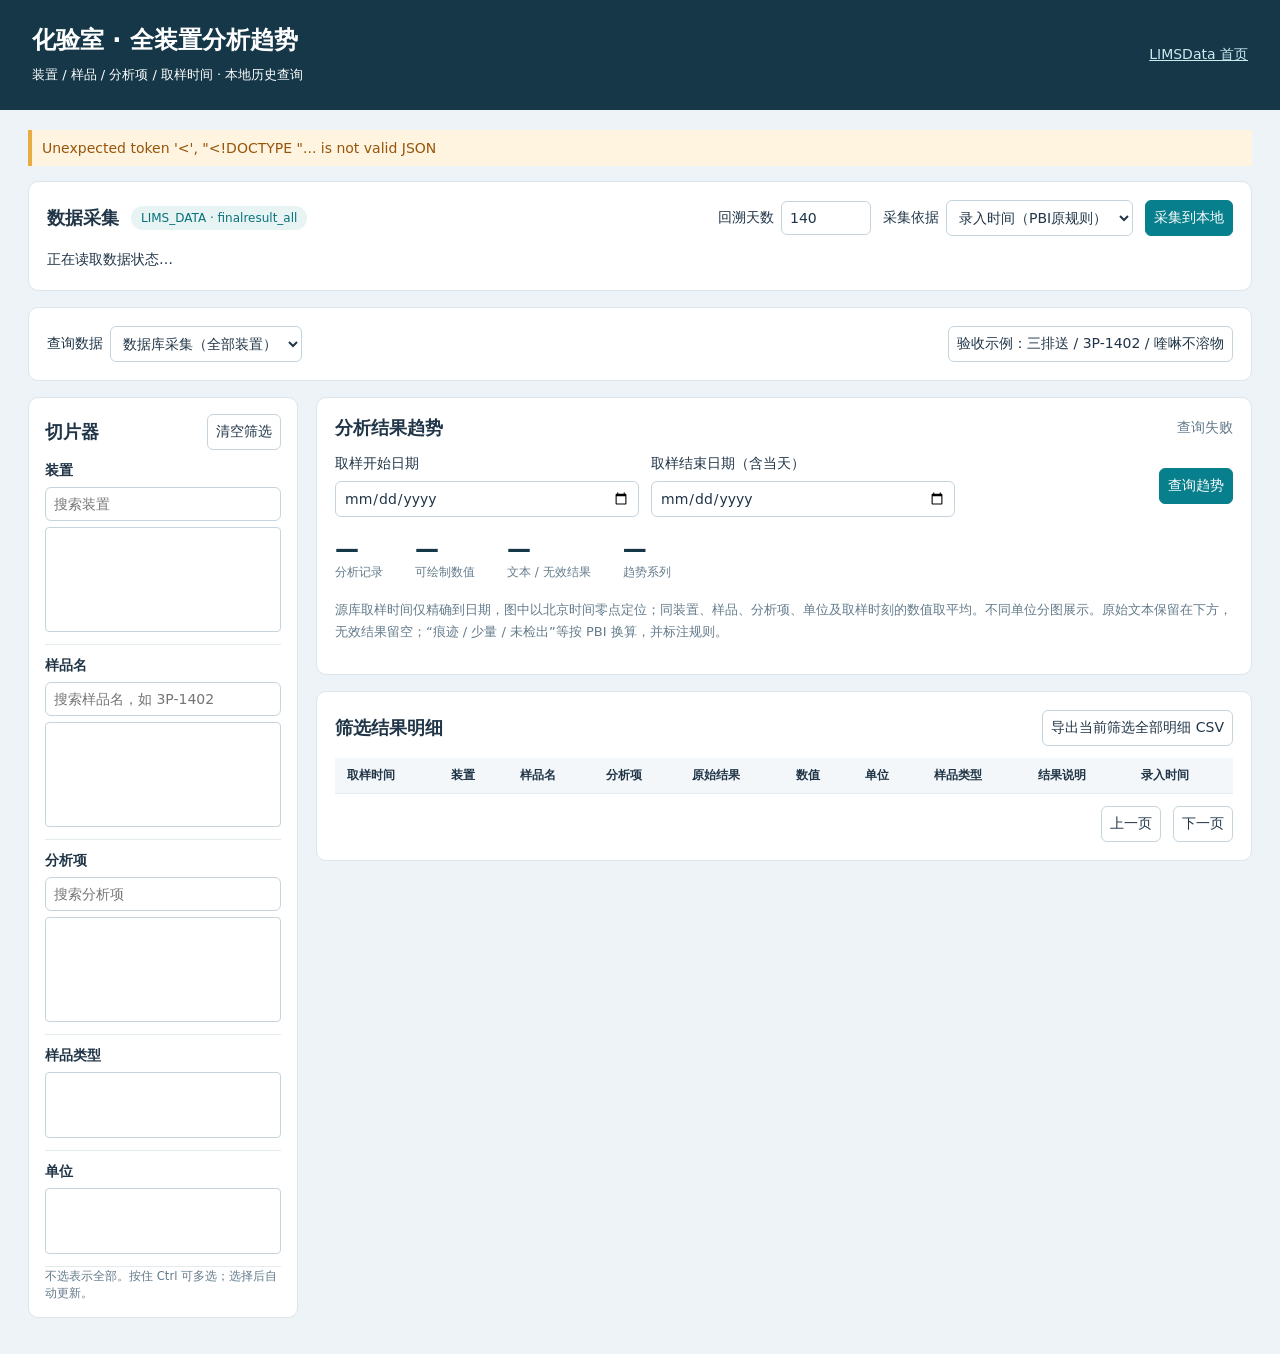
==== templates/index.html @ b54a9f63 "Add standalone LIMS dashboard and verified complete database snapshot" ====
<!doctype html>
<html lang="zh-CN"><head><meta charset="utf-8"><link rel="icon" href="data:,"><meta name="viewport" content="width=device-width,initial-scale=1"><title>化验室 · 全装置分析趋势</title>
<style>
:root{font-family:"Microsoft YaHei",system-ui,sans-serif;color:#203547;background:#eef3f7;font-size:14px}*{box-sizing:border-box}body{margin:0}header{background:#153748;color:white;padding:24px 32px;display:flex;align-items:center;justify-content:space-between;gap:20px}h1{font-size:24px;margin:0 0 8px}h2{font-size:18px;margin:0}a{color:#087f8c}header a{color:#cbeaf0}button,input,select{font:inherit;border:1px solid #c6d4dd;border-radius:6px;padding:8px;background:white;color:#203547}button{cursor:pointer}button.primary{background:#087f8c;color:white;border-color:#087f8c}button:disabled{opacity:.5;cursor:wait}main{max-width:1680px;margin:auto;padding:20px 28px}section,.card{background:white;border:1px solid #dce5ec;border-radius:10px;padding:18px;margin-bottom:16px}.row{display:flex;align-items:center;gap:12px;flex-wrap:wrap}.row.between{justify-content:space-between}label{display:flex;gap:7px;align-items:center}small,.muted{color:#647b8b}.sync{margin-top:12px;line-height:1.7;overflow-wrap:anywhere}.warn{color:#96550b;background:#fff4df;border-left:4px solid #e7ad43;padding:10px}.good{color:#156444}.layout{display:grid;grid-template-columns:270px minmax(0,1fr);gap:18px}.slicers{padding:16px}.facet{border-bottom:1px solid #e4ebef;padding-bottom:12px;margin-top:12px}.facet label{font-weight:600;margin-bottom:7px}.facet input{width:100%;margin-bottom:6px}.facet select{width:100%;height:105px;padding:4px;border-radius:4px}.facet option{padding:4px}.facet select:focus{outline:2px solid #34a5b1}.dates{display:grid;grid-template-columns:1fr 1fr;gap:12px}.dates label{display:block}.dates input{width:100%;margin-top:8px}.metrics{display:flex;gap:32px;margin:18px 0;flex-wrap:wrap}.metric b{display:block;font-size:24px;color:#153748}.metric span{font-size:12px;color:#647b8b}.chart{min-height:320px;position:relative}svg{display:block;width:100%;height:330px}.chart-empty{padding:65px 20px;text-align:center;color:#647b8b;line-height:2}.legend{display:flex;gap:12px;flex-wrap:wrap;font-size:12px;padding:8px 0}.legend span{display:flex;align-items:center;gap:5px}.dot{width:9px;height:9px;border-radius:50%;display:inline-block}.table-scroll{overflow:auto;max-height:430px}table{width:100%;border-collapse:collapse;white-space:nowrap;font-size:12px}th,td{text-align:left;padding:9px 12px;border-bottom:1px solid #e5edf2}th{position:sticky;top:0;background:#f4f7fa}tr:hover{background:#edf7f8}#error{display:none;margin-bottom:15px}.pill{border-radius:20px;background:#e8f4f4;padding:5px 10px;color:#08717b;font-size:12px}.tooltip{position:fixed;pointer-events:none;background:#153748;color:white;padding:10px;z-index:10;white-space:pre-line;border-radius:6px;font-size:12px;display:none}.charts-heading{margin:15px 0 2px}.subtitle{line-height:1.7;font-size:13px}#source{max-width:290px}@media(max-width:850px){header{padding:20px;align-items:flex-start}main{padding:12px}.layout{grid-template-columns:1fr}.slicers{display:grid;grid-template-columns:1fr 1fr;gap:12px}.slicers>.row{grid-column:1/-1}.facet{margin:0}.metrics{gap:20px}}
</style></head><body>
<header><div><h1>化验室 · 全装置分析趋势</h1><div class="subtitle">装置 / 样品 / 分析项 / 取样时间 · 本地历史查询</div></div><a href="/">LIMSData 首页</a></header>
<main><div id="error" class="warn" role="alert"></div>
<section><div class="row between"><div class="row"><h2>数据采集</h2><span class="pill">LIMS_DATA · finalresult_all</span></div><div class="row"><label>回溯天数 <input id="days" type="number" min="1" max="3650" value="140" style="width:90px"></label><label>采集依据 <select id="basis"><option value="DATEENTER">录入时间（PBI原规则）</option><option value="sampdate">取样时间</option></select></label><button id="sync" class="primary">采集到本地</button></div></div><div id="status" class="sync" aria-live="polite">正在读取数据状态…</div></section>
<section><div class="row between"><div class="row"><label>查询数据 <select id="source"><option value="live">数据库采集（全部装置）</option></select></label><span id="coverage" class="muted"></span></div><button id="example">验收示例：三排送 / 3P-1402 / 喹啉不溶物</button></div></section>
<div class="layout"><section class="slicers"><div class="row between"><h2>切片器</h2><button id="clear">清空筛选</button></div>
<div class="facet"><label for="plant">装置</label><input id="plantSearch" placeholder="搜索装置"><select id="plant" aria-label="装置" multiple></select></div>
<div class="facet"><label for="sample">样品名</label><input id="sampleSearch" placeholder="搜索样品名，如 3P-1402"><select id="sample" aria-label="样品名" multiple></select></div>
<div class="facet"><label for="analyte">分析项</label><input id="analyteSearch" placeholder="搜索分析项"><select id="analyte" aria-label="分析项" multiple></select></div>
<div class="facet"><label for="sample_type">样品类型</label><select id="sample_type" aria-label="样品类型" multiple style="height:66px"></select></div>
<div class="facet"><label for="unit">单位</label><select id="unit" aria-label="单位" multiple style="height:66px"></select></div>
<small>不选表示全部。按住 Ctrl 可多选；选择后自动更新。</small></section>
<div><section><div class="row between"><h2>分析结果趋势</h2><span id="loading" class="muted" aria-live="polite"></span></div><div class="row between" style="margin-top:15px"><div class="dates"><label>取样开始日期<input id="start" type="date"></label><label>取样结束日期（含当天）<input id="end" type="date"></label></div><button id="apply" class="primary">查询趋势</button></div><div id="selection" class="muted" style="margin-top:14px"></div><div class="metrics"><div class="metric"><b id="count">—</b><span>分析记录</span></div><div class="metric"><b id="numeric">—</b><span>可绘制数值</span></div><div class="metric"><b id="other">—</b><span>文本 / 无效结果</span></div><div class="metric"><b id="seriesCount">—</b><span>趋势系列</span></div></div><div id="charts" aria-label="分析数据趋势"></div><p class="muted subtitle">源库取样时间仅精确到日期，图中以北京时间零点定位；同装置、样品、分析项、单位及取样时刻的数值取平均。不同单位分图展示。原始文本保留在下方，无效结果留空；“痕迹 / 少量 / 未检出”等按 PBI 换算，并标注规则。</p></section>
<section><div class="row between" style="margin-bottom:12px"><h2>筛选结果明细</h2><button id="export">导出当前筛选全部明细 CSV</button></div><div class="table-scroll"><table><thead><tr><th>取样时间</th><th>装置</th><th>样品名</th><th>分析项</th><th>原始结果</th><th>数值</th><th>单位</th><th>样品类型</th><th>结果说明</th><th>录入时间</th></tr></thead><tbody id="rows"></tbody></table></div><div class="row between" style="margin-top:12px"><span id="pages" class="muted"></span><div class="row"><button id="prev">上一页</button><button id="next">下一页</button></div></div></section></div></div>
</main><div id="tip" class="tooltip"></div>
<script>
const $=id=>document.getElementById(id),keys=['plant','sample','analyte','sample_type','unit'];let facets={},selected=Object.fromEntries(keys.map(k=>[k,[]])),page=1,total=0,requestId=0,info=null,lastState='',busy=false;
const colors=['#087f8c','#da7847','#6d5ab0','#589043','#ce4e72','#437ac0','#9c7229','#587e85'];
function error(e){$('error').textContent=e.message||String(e);$('error').style.display='block'}
async function api(path,opts){const r=await fetch(path,opts);const j=await r.json();if(!r.ok)throw Error(j.error||'请求失败');return j}
function params(){const p=new URLSearchParams({origin:$('source').value,page});for(const k of keys)for(const v of selected[k])p.append(k,v);for(const k of ['start','end'])if($(k).value)p.set(k,$(k).value);return p}
function drawOptions(){for(const k of keys){const q=$(k+'Search')?.value.toLowerCase()||'';const values=[...new Set([...(facets[k]||[]),...selected[k]])];$(k).replaceChildren(...values.filter(v=>!q||v.toLowerCase().includes(q)||selected[k].includes(v)).map(v=>{const o=new Option(v||'（空白）',v);o.selected=selected[k].includes(v);return o}))}}
function updateLink(){const p=params();p.delete('page');history.replaceState(null,'','/lims?'+p)}
function time(v){return new Date(v.replace(' ','T')+'+08:00').getTime()}
function svgNode(tag,attrs={},text=''){const n=document.createElementNS('http://www.w3.org/2000/svg',tag);for(const [k,v]of Object.entries(attrs))n.setAttribute(k,v);if(text)n.textContent=text;return n}
function renderCharts(data){const root=$('charts');root.replaceChildren();const groups=new Map();for(const p of data.points){const key=JSON.stringify([p.plant,p.sample,p.analyte,p.unit]);if(!groups.has(key))groups.set(key,[]);groups.get(key).push(p)}$('seriesCount').textContent=groups.size;
if(!data.summary.records||data.too_many_points||groups.size>40){const p=document.createElement('div');p.className='chart-empty';p.textContent=data.too_many_points?'筛选结果超过30,000个时刻，请缩小日期或选择装置、样品、分析项。':groups.size>40?'当前包含超过40个系列，请选择样品和分析项后查看趋势。':'当前筛选没有数据。请检查采集状态、数据来源和筛选条件。';root.append(p);return}
const units=[...new Set(data.points.map(p=>p.unit))];for(const unit of units){const series=[...groups.values()].filter(s=>s[0].unit===unit);const finite=series.flat().filter(p=>p.value!==null);const h=document.createElement('h3');h.className='charts-heading';h.textContent='单位：'+(unit||'未提供');root.append(h);if(!finite.length){const p=document.createElement('p');p.textContent='此单位只有文本或无效结果，请查看明细。';root.append(p);continue}
const all=series.flat(),minT=$('start').value?time($('start').value+' 00:00:00'):Math.min(...all.map(p=>time(p.sampled_at))),maxT=$('end').value?time($('end').value+' 23:59:59'):Math.max(...all.map(p=>time(p.sampled_at)));let low=Math.min(...finite.map(p=>p.value)),high=Math.max(...finite.map(p=>p.value));const pad=(high-low)*.12||Math.max(Math.abs(high)*.05,.1);low-=pad;high+=pad;const W=1050,H=330,L=72,R=25,T=28,B=45;const x=t=>L+(maxT===minT?.5:(t-minT)/(maxT-minT))*(W-L-R),y=v=>T+(high-v)/(high-low)*(H-T-B);const svg=svgNode('svg',{viewBox:`0 0 ${W} ${H}`,role:'img','aria-label':`分析趋势，单位${unit}，${finite.length}个数值时刻`});
for(let i=0;i<5;i++){let v=low+(high-low)*i/4,yy=y(v);svg.append(svgNode('line',{x1:L,x2:W-R,y1:yy,y2:yy,stroke:'#e2eaf0'}),svgNode('text',{x:L-10,y:yy+4,'text-anchor':'end',fill:'#647b8b','font-size':12},Number(v.toPrecision(4)).toString()))}
for(let i=0;i<6;i++){const rawT=minT+(maxT-minT)*i/5,t=Math.floor((rawT+8*3600000)/86400000)*86400000-8*3600000,d=new Date(t+8*3600000);svg.append(svgNode('text',{x:x(t),y:H-15,'text-anchor':'middle',fill:'#647b8b','font-size':12},d.toISOString().slice(5,10)))}
const legend=document.createElement('div');legend.className='legend';series.forEach((s,index)=>{const color=colors[index%colors.length];let path='',open=false;for(const p of s){if(p.value===null){open=false;continue}path+=(open?'L':'M')+x(time(p.sampled_at))+','+y(p.value)+' ';open=true}svg.append(svgNode('path',{d:path,fill:'none',stroke:color,'stroke-width':2}));for(const p of s){if(p.value===null)continue;const title=`${p.plant} / ${p.sample}\n${p.analyte}\n${p.sampled_at}\n${Number(p.value.toPrecision(8))} ${unit}（${p.numeric_records}条数值）`;const c=svgNode('circle',{cx:x(time(p.sampled_at)),cy:y(p.value),r:4,fill:color,tabindex:0,'aria-label':title});c.append(svgNode('title',{},title));c.addEventListener('pointermove',e=>{const t=$('tip');t.textContent=title;t.style.display='block';t.style.left=Math.min(e.clientX+14,innerWidth-280)+'px';t.style.top=Math.max(8,Math.min(e.clientY+12,innerHeight-125))+'px'});c.addEventListener('pointerleave',()=>$('tip').style.display='none');svg.append(c);if(finite.length<=40)svg.append(svgNode('text',{x:x(time(p.sampled_at)),y:y(p.value)-11,'text-anchor':'middle',fill:color,'font-size':12},Number(p.value.toPrecision(4)).toString()))}const item=document.createElement('span'),dot=document.createElement('i');dot.className='dot';dot.style.background=color;item.append(dot,document.createTextNode(`${s[0].plant} / ${s[0].sample} / ${s[0].analyte}`));legend.append(item)});root.append(svg,legend)}}
async function refresh(){const id=++requestId;$('loading').textContent='查询中…';$('error').style.display='none';try{if($('start').value&&$('end').value&&$('start').value>$('end').value)throw Error('开始日期不能晚于结束日期');const p=params();const [o,d]=await Promise.all([api('/api/lims/options?'+p),api('/api/lims/query?'+p)]);if(id!==requestId)return;facets=o;drawOptions();total=d.summary.records;$('count').textContent=total.toLocaleString();$('numeric').textContent=d.summary.numeric_records.toLocaleString();$('other').textContent=(total-d.summary.numeric_records).toLocaleString();$('selection').textContent=keys.flatMap(k=>selected[k]).join(' / ')||'全部装置、全部样品、全部分析项';renderCharts(d);$('rows').replaceChildren(...d.rows.map(r=>{const tr=document.createElement('tr');for(const k of ['sampled_at','plant','sample','analyte','result_raw','value','unit','sample_type','qualifier','entered_at']){const td=document.createElement('td');td.textContent=r[k]??'—';tr.append(td)}return tr}));$('pages').textContent=`共 ${total.toLocaleString()} 条 · 第 ${page} / ${Math.max(1,Math.ceil(total/100))} 页`;$('prev').disabled=page<=1;$('next').disabled=page*100>=total;updateLink();$('loading').textContent='已更新'}catch(e){if(id===requestId){error(e);$('loading').textContent='查询失败'}}}
async function poll(){try{info=await api('/api/lims/status');const s=info.sync;busy=['starting','connecting','fetching'].includes(s.state);$('sync').disabled=busy||!info.sync_enabled;$('sync').title=info.sync_enabled?'':'当前线上部署只查询本地数据库';$('days').disabled=!info.sync_enabled;$('basis').disabled=!info.sync_enabled;const names={not_started:'尚未采集',starting:'准备启动',connecting:'连接数据库中',fetching:'分批取数中',complete:'采集完成',failed:'采集失败'};const status=$('status');status.className='sync '+(s.state==='failed'?'warn':'');status.textContent=`${names[s.state]||s.state}${s.downloaded!==undefined?' · 已读取 '+s.downloaded.toLocaleString()+' 条':''}${s.completed_windows!==undefined?' · 半年窗口 '+s.completed_windows+'/20':''}${s.updated_at?' · '+s.updated_at.replace('T',' '):''}${s.start?' · 录入/采集窗口 '+s.start.slice(0,10)+' 至 '+s.end.slice(0,10):''}${s.error?' · '+s.error:''}`;const c=info.coverage.find(c=>c.origin===$('source').value);$('coverage').textContent=c?`${info.available_plants||c.plants} 个可选装置 · ${c.plants} 个有数据 · ${c.records.toLocaleString()} 条`:'尚无该来源的本地数据';if($('source').value==='pbix')$('coverage').textContent+=' · 文件缓存不代表完整140天采集';if(s.state==='complete'&&lastState&&lastState!=='complete')refresh();lastState=s.state}catch(e){error(e)}}
for(const k of keys){$(k).addEventListener('change',()=>{selected[k]=[...$(k).selectedOptions].map(o=>o.value);if(k==='plant'){selected.sample=[];selected.analyte=[];selected.sample_type=[];selected.unit=[]}if(k==='sample'){selected.analyte=[];selected.sample_type=[];selected.unit=[]}page=1;refresh()});$(k+'Search')?.addEventListener('input',drawOptions)}
$('apply').onclick=()=>{page=1;refresh()};$('clear').onclick=()=>{selected=Object.fromEntries(keys.map(k=>[k,[]]));for(const k of ['plant','sample','analyte'])$(k+'Search').value='';$('start').value='';$('end').value='';page=1;refresh()};$('source').onchange=()=>{selected=Object.fromEntries(keys.map(k=>[k,[]]));page=1;poll();refresh()};$('prev').onclick=()=>{page--;refresh()};$('next').onclick=()=>{page++;refresh()};
$('example').onclick=()=>{$('source').value='live';selected={plant:['三排送'],sample:['3P-1402'],analyte:['喹啉不溶物'],sample_type:[],unit:[]};$('start').value='2026-09-01';$('end').value='2026-09-11';page=1;poll();refresh()};
$('sync').onclick=async()=>{try{const days=Number($('days').value);if(!Number.isInteger(days)||days<1||days>3650)throw Error('采集天数必须为1至3650的整数');$('sync').disabled=true;await api('/api/lims/sync',{method:'POST',headers:{'Content-Type':'application/json'},body:JSON.stringify({days,date_basis:$('basis').value})});await poll()}catch(e){error(e);$('sync').disabled=false}};
$('export').onclick=()=>{window.location.assign('/api/lims/export?'+params())};
(async()=>{const p=new URLSearchParams(location.search);if(p.has('origin'))$('source').value=p.get('origin');for(const k of keys)selected[k]=p.getAll(k);for(const k of ['start','end'])$(k).value=p.get(k)||'';await poll();if(info){$('days').value=info.settings.days;$('basis').value=info.settings.date_basis}await refresh();setInterval(poll,4000)})();
</script></body></html>
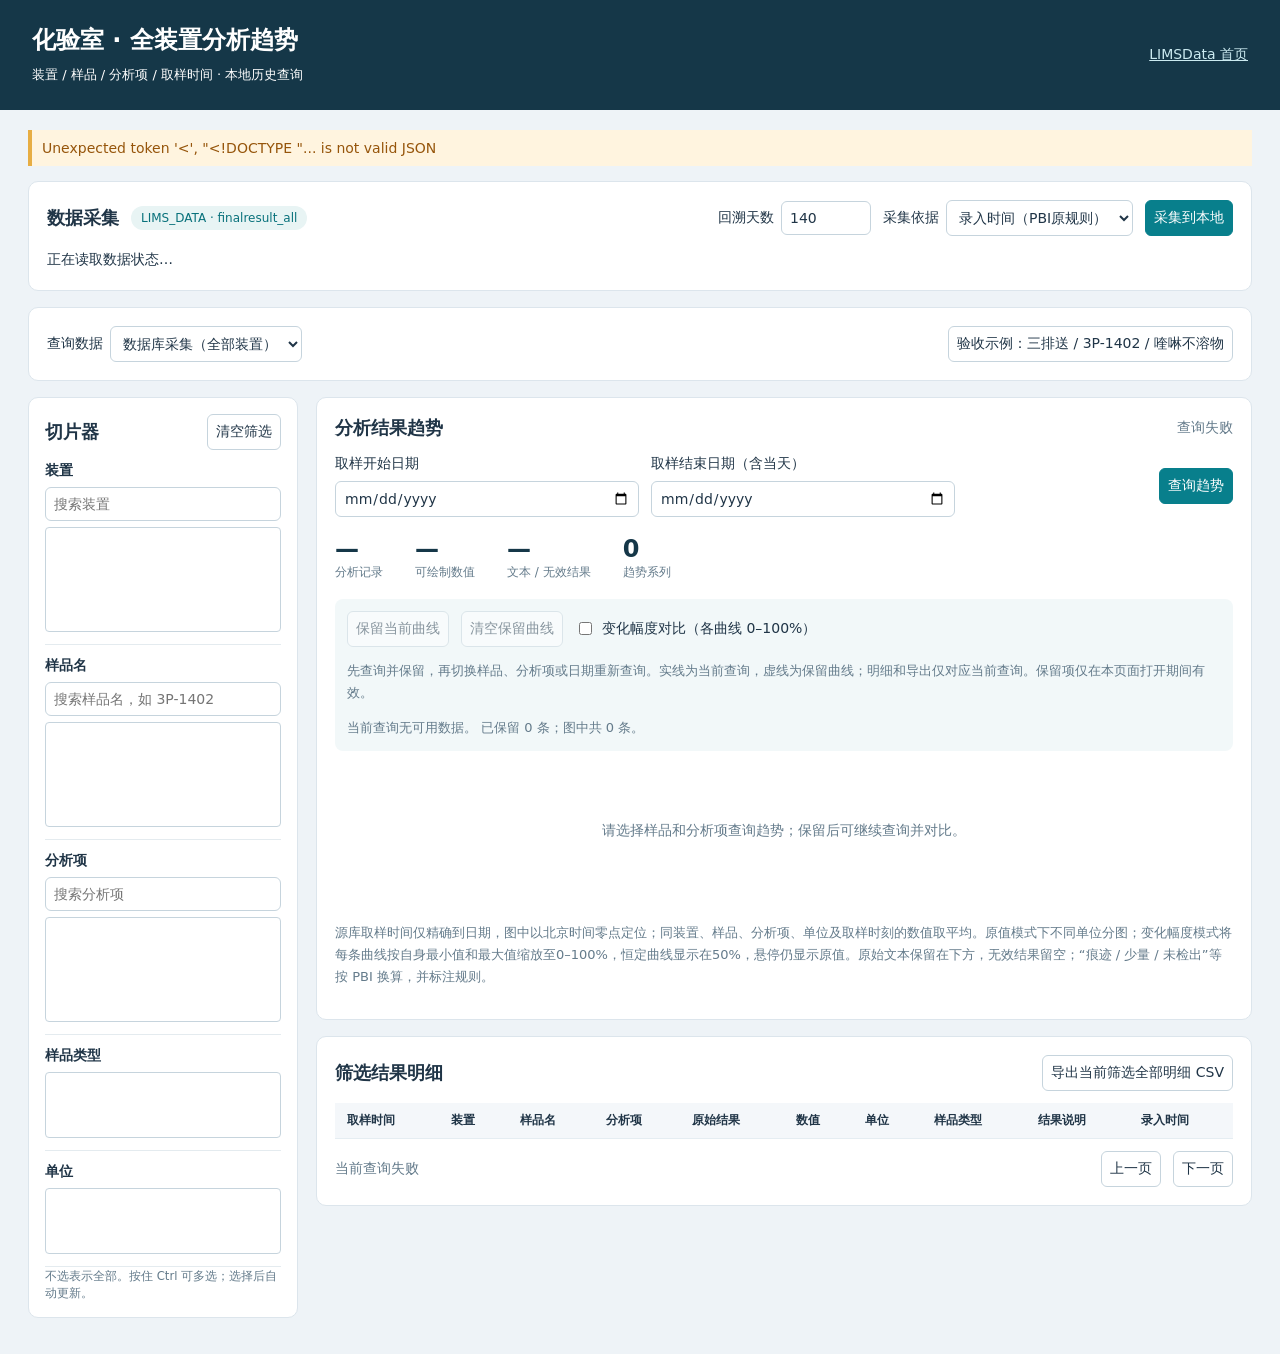
==== commit 4f628933: "Add retained trend curves for cross-query comparison" ====
--- a/templates/index.html
+++ b/templates/index.html
@@ -14,7 +14,10 @@
 <div class="facet"><label for="sample_type">样品类型</label><select id="sample_type" aria-label="样品类型" multiple style="height:66px"></select></div>
 <div class="facet"><label for="unit">单位</label><select id="unit" aria-label="单位" multiple style="height:66px"></select></div>
 <small>不选表示全部。按住 Ctrl 可多选；选择后自动更新。</small></section>
-<div><section><div class="row between"><h2>分析结果趋势</h2><span id="loading" class="muted" aria-live="polite"></span></div><div class="row between" style="margin-top:15px"><div class="dates"><label>取样开始日期<input id="start" type="date"></label><label>取样结束日期（含当天）<input id="end" type="date"></label></div><button id="apply" class="primary">查询趋势</button></div><div id="selection" class="muted" style="margin-top:14px"></div><div class="metrics"><div class="metric"><b id="count">—</b><span>分析记录</span></div><div class="metric"><b id="numeric">—</b><span>可绘制数值</span></div><div class="metric"><b id="other">—</b><span>文本 / 无效结果</span></div><div class="metric"><b id="seriesCount">—</b><span>趋势系列</span></div></div><div id="charts" aria-label="分析数据趋势"></div><p class="muted subtitle">源库取样时间仅精确到日期，图中以北京时间零点定位；同装置、样品、分析项、单位及取样时刻的数值取平均。不同单位分图展示。原始文本保留在下方，无效结果留空；“痕迹 / 少量 / 未检出”等按 PBI 换算，并标注规则。</p></section>
+<div><section><div class="row between"><h2>分析结果趋势</h2><span id="loading" class="muted" aria-live="polite"></span></div><div class="row between" style="margin-top:15px"><div class="dates"><label>取样开始日期<input id="start" type="date"></label><label>取样结束日期（含当天）<input id="end" type="date"></label></div><button id="apply" class="primary">查询趋势</button></div><div id="selection" class="muted" style="margin-top:14px"></div><div class="metrics"><div class="metric"><b id="count">—</b><span>分析记录</span></div><div class="metric"><b id="numeric">—</b><span>可绘制数值</span></div><div class="metric"><b id="other">—</b><span>文本 / 无效结果</span></div><div class="metric"><b id="seriesCount">—</b><span>趋势系列</span></div></div><div class="comparison-panel" style="background:#f2f8f9;padding:12px;border-radius:8px;margin-top:14px">
+<div class="row"><button id="pinCurves" disabled>保留当前曲线</button><button id="clearPins" disabled>清空保留曲线</button><label><input type="checkbox" id="normalize">变化幅度对比（各曲线 0–100%）</label></div>
+<p class="muted subtitle">先查询并保留，再切换样品、分析项或日期重新查询。实线为当前查询，虚线为保留曲线；明细和导出仅对应当前查询。保留项仅在本页面打开期间有效。</p>
+<div id="pinnedList" class="row" aria-label="保留曲线列表"></div><div id="comparisonNotice" class="muted subtitle" aria-live="polite"></div></div><div id="charts" aria-label="分析数据趋势"></div><p class="muted subtitle">源库取样时间仅精确到日期，图中以北京时间零点定位；同装置、样品、分析项、单位及取样时刻的数值取平均。原值模式下不同单位分图；变化幅度模式将每条曲线按自身最小值和最大值缩放至0–100%，恒定曲线显示在50%，悬停仍显示原值。原始文本保留在下方，无效结果留空；“痕迹 / 少量 / 未检出”等按 PBI 换算，并标注规则。</p></section>
 <section><div class="row between" style="margin-bottom:12px"><h2>筛选结果明细</h2><button id="export">导出当前筛选全部明细 CSV</button></div><div class="table-scroll"><table><thead><tr><th>取样时间</th><th>装置</th><th>样品名</th><th>分析项</th><th>原始结果</th><th>数值</th><th>单位</th><th>样品类型</th><th>结果说明</th><th>录入时间</th></tr></thead><tbody id="rows"></tbody></table></div><div class="row between" style="margin-top:12px"><span id="pages" class="muted"></span><div class="row"><button id="prev">上一页</button><button id="next">下一页</button></div></div></section></div></div>
 </main><div id="tip" class="tooltip"></div>
 <script>
@@ -27,14 +30,83 @@
 function updateLink(){const p=params();p.delete('page');history.replaceState(null,'','/lims?'+p)}
 function time(v){return new Date(v.replace(' ','T')+'+08:00').getTime()}
 function svgNode(tag,attrs={},text=''){const n=document.createElementNS('http://www.w3.org/2000/svg',tag);for(const [k,v]of Object.entries(attrs))n.setAttribute(k,v);if(text)n.textContent=text;return n}
-function renderCharts(data){const root=$('charts');root.replaceChildren();const groups=new Map();for(const p of data.points){const key=JSON.stringify([p.plant,p.sample,p.analyte,p.unit]);if(!groups.has(key))groups.set(key,[]);groups.get(key).push(p)}$('seriesCount').textContent=groups.size;
-if(!data.summary.records||data.too_many_points||groups.size>40){const p=document.createElement('div');p.className='chart-empty';p.textContent=data.too_many_points?'筛选结果超过30,000个时刻，请缩小日期或选择装置、样品、分析项。':groups.size>40?'当前包含超过40个系列，请选择样品和分析项后查看趋势。':'当前筛选没有数据。请检查采集状态、数据来源和筛选条件。';root.append(p);return}
-const units=[...new Set(data.points.map(p=>p.unit))];for(const unit of units){const series=[...groups.values()].filter(s=>s[0].unit===unit);const finite=series.flat().filter(p=>p.value!==null);const h=document.createElement('h3');h.className='charts-heading';h.textContent='单位：'+(unit||'未提供');root.append(h);if(!finite.length){const p=document.createElement('p');p.textContent='此单位只有文本或无效结果，请查看明细。';root.append(p);continue}
-const all=series.flat(),minT=$('start').value?time($('start').value+' 00:00:00'):Math.min(...all.map(p=>time(p.sampled_at))),maxT=$('end').value?time($('end').value+' 23:59:59'):Math.max(...all.map(p=>time(p.sampled_at)));let low=Math.min(...finite.map(p=>p.value)),high=Math.max(...finite.map(p=>p.value));const pad=(high-low)*.12||Math.max(Math.abs(high)*.05,.1);low-=pad;high+=pad;const W=1050,H=330,L=72,R=25,T=28,B=45;const x=t=>L+(maxT===minT?.5:(t-minT)/(maxT-minT))*(W-L-R),y=v=>T+(high-v)/(high-low)*(H-T-B);const svg=svgNode('svg',{viewBox:`0 0 ${W} ${H}`,role:'img','aria-label':`分析趋势，单位${unit}，${finite.length}个数值时刻`});
-for(let i=0;i<5;i++){let v=low+(high-low)*i/4,yy=y(v);svg.append(svgNode('line',{x1:L,x2:W-R,y1:yy,y2:yy,stroke:'#e2eaf0'}),svgNode('text',{x:L-10,y:yy+4,'text-anchor':'end',fill:'#647b8b','font-size':12},Number(v.toPrecision(4)).toString()))}
-for(let i=0;i<6;i++){const rawT=minT+(maxT-minT)*i/5,t=Math.floor((rawT+8*3600000)/86400000)*86400000-8*3600000,d=new Date(t+8*3600000);svg.append(svgNode('text',{x:x(t),y:H-15,'text-anchor':'middle',fill:'#647b8b','font-size':12},d.toISOString().slice(5,10)))}
-const legend=document.createElement('div');legend.className='legend';series.forEach((s,index)=>{const color=colors[index%colors.length];let path='',open=false;for(const p of s){if(p.value===null){open=false;continue}path+=(open?'L':'M')+x(time(p.sampled_at))+','+y(p.value)+' ';open=true}svg.append(svgNode('path',{d:path,fill:'none',stroke:color,'stroke-width':2}));for(const p of s){if(p.value===null)continue;const title=`${p.plant} / ${p.sample}\n${p.analyte}\n${p.sampled_at}\n${Number(p.value.toPrecision(8))} ${unit}（${p.numeric_records}条数值）`;const c=svgNode('circle',{cx:x(time(p.sampled_at)),cy:y(p.value),r:4,fill:color,tabindex:0,'aria-label':title});c.append(svgNode('title',{},title));c.addEventListener('pointermove',e=>{const t=$('tip');t.textContent=title;t.style.display='block';t.style.left=Math.min(e.clientX+14,innerWidth-280)+'px';t.style.top=Math.max(8,Math.min(e.clientY+12,innerHeight-125))+'px'});c.addEventListener('pointerleave',()=>$('tip').style.display='none');svg.append(c);if(finite.length<=40)svg.append(svgNode('text',{x:x(time(p.sampled_at)),y:y(p.value)-11,'text-anchor':'middle',fill:color,'font-size':12},Number(p.value.toPrecision(4)).toString()))}const item=document.createElement('span'),dot=document.createElement('i');dot.className='dot';dot.style.background=color;item.append(dot,document.createTextNode(`${s[0].plant} / ${s[0].sample} / ${s[0].analyte}`));legend.append(item)});root.append(svg,legend)}}
-async function refresh(){const id=++requestId;$('loading').textContent='查询中…';$('error').style.display='none';try{if($('start').value&&$('end').value&&$('start').value>$('end').value)throw Error('开始日期不能晚于结束日期');const p=params();const [o,d]=await Promise.all([api('/api/lims/options?'+p),api('/api/lims/query?'+p)]);if(id!==requestId)return;facets=o;drawOptions();total=d.summary.records;$('count').textContent=total.toLocaleString();$('numeric').textContent=d.summary.numeric_records.toLocaleString();$('other').textContent=(total-d.summary.numeric_records).toLocaleString();$('selection').textContent=keys.flatMap(k=>selected[k]).join(' / ')||'全部装置、全部样品、全部分析项';renderCharts(d);$('rows').replaceChildren(...d.rows.map(r=>{const tr=document.createElement('tr');for(const k of ['sampled_at','plant','sample','analyte','result_raw','value','unit','sample_type','qualifier','entered_at']){const td=document.createElement('td');td.textContent=r[k]??'—';tr.append(td)}return tr}));$('pages').textContent=`共 ${total.toLocaleString()} 条 · 第 ${page} / ${Math.max(1,Math.ceil(total/100))} 页`;$('prev').disabled=page<=1;$('next').disabled=page*100>=total;updateLink();$('loading').textContent='已更新'}catch(e){if(id===requestId){error(e);$('loading').textContent='查询失败'}}}
+
+let currentData=null,currentQuery=null,queryPending=false,pinned=[],pinSequence=0;
+const seriesColors=new Map();
+function seriesKey(p){return JSON.stringify([p.plant,p.sample,p.analyte,p.unit])}
+function seriesLabel(p){return `${p.plant} / ${p.sample} / ${p.analyte} (${p.unit||'未提供单位'})`}
+function currentSeries(){
+  if(!currentData||currentData.too_many_points)return [];
+  const groups=new Map();
+  for(const p of currentData.points){if(!p.sampled_at||!Number.isFinite(time(p.sampled_at)))continue;const key=seriesKey(p);if(!groups.has(key))groups.set(key,[]);groups.get(key).push(p)}
+  return [...groups.values()].map(points=>({points,query:currentQuery,signature:JSON.stringify([currentQuery,points]),label:seriesLabel(points[0])}));
+}
+function dateRange(s){const times=s.points.map(p=>p.sampled_at.slice(0,10)).sort();return `${s.query?.start||times[0]} 至 ${s.query?.end||times[times.length-1]}`}
+function renderPinnedList(){
+  $('pinnedList').replaceChildren(...pinned.map(s=>{const item=document.createElement('div');item.className='row';item.style.cssText='background:white;padding:8px;border:1px solid #c6d4dd;border-radius:6px';const label=document.createElement('span');label.textContent=`保留 ${s.id} · ${s.label} · ${dateRange(s)}`;const button=document.createElement('button');button.textContent='移除';button.setAttribute('aria-label',`移除保留 ${s.id}`);button.onclick=()=>{pinned=pinned.filter(p=>p.id!==s.id);renderCharts()};item.append(label,button);return item}));
+  $('clearPins').disabled=!pinned.length;
+}
+function renderCharts(data){
+  if(data!==undefined)currentData=data;
+  const root=$('charts');root.replaceChildren();$('tip').style.display='none';renderPinnedList();
+  let live=currentSeries();const eligible=live.filter(s=>s.points.some(p=>Number.isFinite(p.value)));
+  $('pinCurves').disabled=queryPending||!eligible.length||live.length>40;
+  let message=currentData?.too_many_points?'当前查询超过30,000个时刻，请缩小筛选范围。':live.length>40?'当前查询超过40个系列，请缩小筛选范围。':!currentData?.summary.records?'当前查询无可用数据。':'';
+  if(live.length>40)live=[];
+  const signatures=new Set(pinned.map(s=>s.signature));
+  const series=[...pinned,...live.filter(s=>!signatures.has(s.signature))];
+  $('seriesCount').textContent=series.length;
+  if(series.length>40){message+=' 对比总数超过40条，请移除部分保留曲线或缩小当前查询。';$('comparisonNotice').textContent=message;return}
+  $('comparisonNotice').textContent=`${message} 已保留 ${pinned.length} 条；图中共 ${series.length} 条。`;
+  if(!series.length){const empty=document.createElement('div');empty.className='chart-empty';empty.textContent='请选择样品和分析项查询趋势；保留后可继续查询并对比。';root.append(empty);return}
+  const normalized=$('normalize').checked;
+  // The axis covers every snapshot's original range, not the currently edited form inputs.
+  const limits=series.flatMap(s=>[...s.points.map(p=>time(p.sampled_at)),...(s.query?.start?[time(s.query.start+' 00:00:00')]:[]),...(s.query?.end?[time(s.query.end+' 23:59:59')]:[])]);
+  const minT=limits.reduce((a,b)=>Math.min(a,b),Infinity),maxT=limits.reduce((a,b)=>Math.max(a,b),-Infinity);
+  const units=normalized?['normalized']:[...new Set(series.map(s=>s.points[0].unit))];
+  for(const unit of units){
+    const members=series.filter(s=>normalized||s.points[0].unit===unit);
+    const finite=members.flatMap(s=>s.points).filter(p=>Number.isFinite(p.value));
+    const h=document.createElement('h3');h.className='charts-heading';h.textContent=normalized?'变化幅度对比（每条曲线独立缩放，非实际含量）':'单位：'+(unit||'未提供');root.append(h);
+    if(!finite.length){const p=document.createElement('p');p.textContent='此组只有文本或无效结果，请查看当前查询明细。';root.append(p);continue}
+    let low=normalized?0:finite.reduce((a,p)=>Math.min(a,p.value),Infinity),high=normalized?100:finite.reduce((a,p)=>Math.max(a,p.value),-Infinity);
+    const pad=(high-low)*.12||Math.max(Math.abs(high)*.05,.1);low-=pad;high+=pad;
+    const W=1050,H=330,L=72,R=25,T=28,B=45;
+    const x=t=>L+(maxT===minT?.5:(t-minT)/(maxT-minT))*(W-L-R),y=v=>T+(high-v)/(high-low)*(H-T-B);
+    const svg=svgNode('svg',{viewBox:`0 0 ${W} ${H}`,role:'img','aria-label':`${normalized?'变化幅度':'分析趋势'}，${members.length}条曲线，${finite.length}个数值时刻`});
+    for(let i=0;i<5;i++){const v=normalized?i*25:low+(high-low)*i/4,yy=y(v);svg.append(svgNode('line',{x1:L,x2:W-R,y1:yy,y2:yy,stroke:'#e2eaf0'}),svgNode('text',{x:L-10,y:yy+4,'text-anchor':'end',fill:'#647b8b','font-size':12},Number(v.toPrecision(4))+(normalized?'%':'')))}
+    const ticks=new Set();for(let i=0;i<(minT===maxT?1:6);i++){const rawT=minT+(maxT-minT)*i/5,t=Math.max(minT,Math.floor((rawT+8*3600000)/86400000)*86400000-8*3600000);if(ticks.has(t))continue;ticks.add(t);const d=new Date(t+8*3600000);svg.append(svgNode('text',{x:x(t),y:H-15,'text-anchor':'middle',fill:'#647b8b','font-size':12},d.toISOString().slice(0,10)))}
+    const legend=document.createElement('div');legend.className='legend';
+    for(const s of members){
+      const colorKey=s.signature;if(!seriesColors.has(colorKey))seriesColors.set(colorKey,colors[seriesColors.size%colors.length]);const color=seriesColors.get(colorKey);
+      const values=s.points.filter(p=>Number.isFinite(p.value)).map(p=>p.value),min=values.reduce((a,b)=>Math.min(a,b),Infinity),max=values.reduce((a,b)=>Math.max(a,b),-Infinity);
+      const value=p=>normalized?(max===min?50:(p.value-min)/(max-min)*100):p.value;
+      const source=s.id?`保留 ${s.id}`:'当前查询';let path='',open=false;
+      for(const p of s.points){if(!Number.isFinite(p.value)){open=false;continue}path+=(open?'L':'M')+x(time(p.sampled_at))+','+y(value(p))+' ';open=true}
+      svg.append(svgNode('path',{d:path,fill:'none',stroke:color,'stroke-width':2,'stroke-dasharray':s.id?'7 4':'none','data-source':s.id?'retained':'current'}));
+      for(const p of s.points){if(!Number.isFinite(p.value))continue;
+        const title=`${source} · ${s.label}\n${p.sampled_at}\n原值 ${Number(p.value.toPrecision(8))} ${p.unit}（${p.numeric_records}条数值）${normalized?'\n相对位置 '+value(p).toFixed(2)+'%':''}`;
+        const c=svgNode('circle',{cx:x(time(p.sampled_at)),cy:y(value(p)),r:4,fill:s.id?'white':color,stroke:color,tabindex:0,'aria-label':title});c.append(svgNode('title',{},title));
+        const show=e=>{const t=$('tip');t.textContent=title;t.style.display='block';const rect=c.getBoundingClientRect();t.style.left=Math.min((e.clientX??rect.x)+14,innerWidth-300)+'px';t.style.top=Math.max(8,Math.min((e.clientY??rect.y)+12,innerHeight-145))+'px'};
+        c.addEventListener('pointermove',show);c.addEventListener('focus',show);c.addEventListener('pointerleave',()=>$('tip').style.display='none');c.addEventListener('blur',()=>$('tip').style.display='none');svg.append(c);
+        if(finite.length<=40)svg.append(svgNode('text',{x:x(time(p.sampled_at)),y:y(value(p))-11,'text-anchor':'middle',fill:color,'font-size':12},Number(value(p).toPrecision(4))+(normalized?'%':'')));
+      }
+      const item=document.createElement('span'),dot=document.createElement('i');dot.className='dot';dot.style.background=color;item.append(dot,document.createTextNode(`${source} · ${s.label} · ${dateRange(s)}`));legend.append(item);
+    }
+    root.append(svg,legend);
+  }
+}
+$('pinCurves').onclick=()=>{
+  if(queryPending)return;
+  const existing=new Set(pinned.map(s=>s.signature)),additions=currentSeries().filter(s=>s.points.some(p=>Number.isFinite(p.value))&&!existing.has(s.signature));
+  if(pinned.length+additions.length>40){error(Error('最多保留40条曲线，请先移除部分保留项。'));return}
+  if(pinned.reduce((n,s)=>n+s.points.length,0)+additions.reduce((n,s)=>n+s.points.length,0)>60000){error(Error('保留数据最多60,000个时刻，请缩小日期范围或移除保留项。'));return}
+  for(const s of additions)pinned.push({...s,id:++pinSequence,points:s.points.map(p=>({...p})),query:{...s.query}});
+  renderCharts();
+};
+$('clearPins').onclick=()=>{pinned=[];renderCharts()};
+$('normalize').onchange=()=>renderCharts();
+async function refresh(){const id=++requestId;queryPending=true;$('pinCurves').disabled=true;$('loading').textContent='查询中…';$('error').style.display='none';try{if($('start').value&&$('end').value&&$('start').value>$('end').value)throw Error('开始日期不能晚于结束日期');const p=params();const [o,d]=await Promise.all([api('/api/lims/options?'+p),api('/api/lims/query?'+p)]);if(id!==requestId)return;queryPending=false;currentQuery={filters:p.toString().replace(/(?:^|&)page=\d+/,'').replace(/^&/,''),start:p.get('start')||'',end:p.get('end')||''};facets=o;drawOptions();total=d.summary.records;$('count').textContent=total.toLocaleString();$('numeric').textContent=d.summary.numeric_records.toLocaleString();$('other').textContent=(total-d.summary.numeric_records).toLocaleString();$('selection').textContent=keys.flatMap(k=>selected[k]).join(' / ')||'全部装置、全部样品、全部分析项';renderCharts(d);$('rows').replaceChildren(...d.rows.map(r=>{const tr=document.createElement('tr');for(const k of ['sampled_at','plant','sample','analyte','result_raw','value','unit','sample_type','qualifier','entered_at']){const td=document.createElement('td');td.textContent=r[k]??'—';tr.append(td)}return tr}));$('pages').textContent=`共 ${total.toLocaleString()} 条 · 第 ${page} / ${Math.max(1,Math.ceil(total/100))} 页`;$('prev').disabled=page<=1;$('next').disabled=page*100>=total;updateLink();$('loading').textContent='已更新'}catch(e){if(id===requestId){queryPending=false;currentData=null;currentQuery=null;$('rows').replaceChildren();for(const key of ['count','numeric','other'])$(key).textContent='—';$('pages').textContent='当前查询失败';renderCharts();error(e);$('loading').textContent='查询失败'}}}
 async function poll(){try{info=await api('/api/lims/status');const s=info.sync;busy=['starting','connecting','fetching'].includes(s.state);$('sync').disabled=busy||!info.sync_enabled;$('sync').title=info.sync_enabled?'':'当前线上部署只查询本地数据库';$('days').disabled=!info.sync_enabled;$('basis').disabled=!info.sync_enabled;const names={not_started:'尚未采集',starting:'准备启动',connecting:'连接数据库中',fetching:'分批取数中',complete:'采集完成',failed:'采集失败'};const status=$('status');status.className='sync '+(s.state==='failed'?'warn':'');status.textContent=`${names[s.state]||s.state}${s.downloaded!==undefined?' · 已读取 '+s.downloaded.toLocaleString()+' 条':''}${s.completed_windows!==undefined?' · 半年窗口 '+s.completed_windows+'/20':''}${s.updated_at?' · '+s.updated_at.replace('T',' '):''}${s.start?' · 录入/采集窗口 '+s.start.slice(0,10)+' 至 '+s.end.slice(0,10):''}${s.error?' · '+s.error:''}`;const c=info.coverage.find(c=>c.origin===$('source').value);$('coverage').textContent=c?`${info.available_plants||c.plants} 个可选装置 · ${c.plants} 个有数据 · ${c.records.toLocaleString()} 条`:'尚无该来源的本地数据';if($('source').value==='pbix')$('coverage').textContent+=' · 文件缓存不代表完整140天采集';if(s.state==='complete'&&lastState&&lastState!=='complete')refresh();lastState=s.state}catch(e){error(e)}}
 for(const k of keys){$(k).addEventListener('change',()=>{selected[k]=[...$(k).selectedOptions].map(o=>o.value);if(k==='plant'){selected.sample=[];selected.analyte=[];selected.sample_type=[];selected.unit=[]}if(k==='sample'){selected.analyte=[];selected.sample_type=[];selected.unit=[]}page=1;refresh()});$(k+'Search')?.addEventListener('input',drawOptions)}
 $('apply').onclick=()=>{page=1;refresh()};$('clear').onclick=()=>{selected=Object.fromEntries(keys.map(k=>[k,[]]));for(const k of ['plant','sample','analyte'])$(k+'Search').value='';$('start').value='';$('end').value='';page=1;refresh()};$('source').onchange=()=>{selected=Object.fromEntries(keys.map(k=>[k,[]]));page=1;poll();refresh()};$('prev').onclick=()=>{page--;refresh()};$('next').onclick=()=>{page++;refresh()};
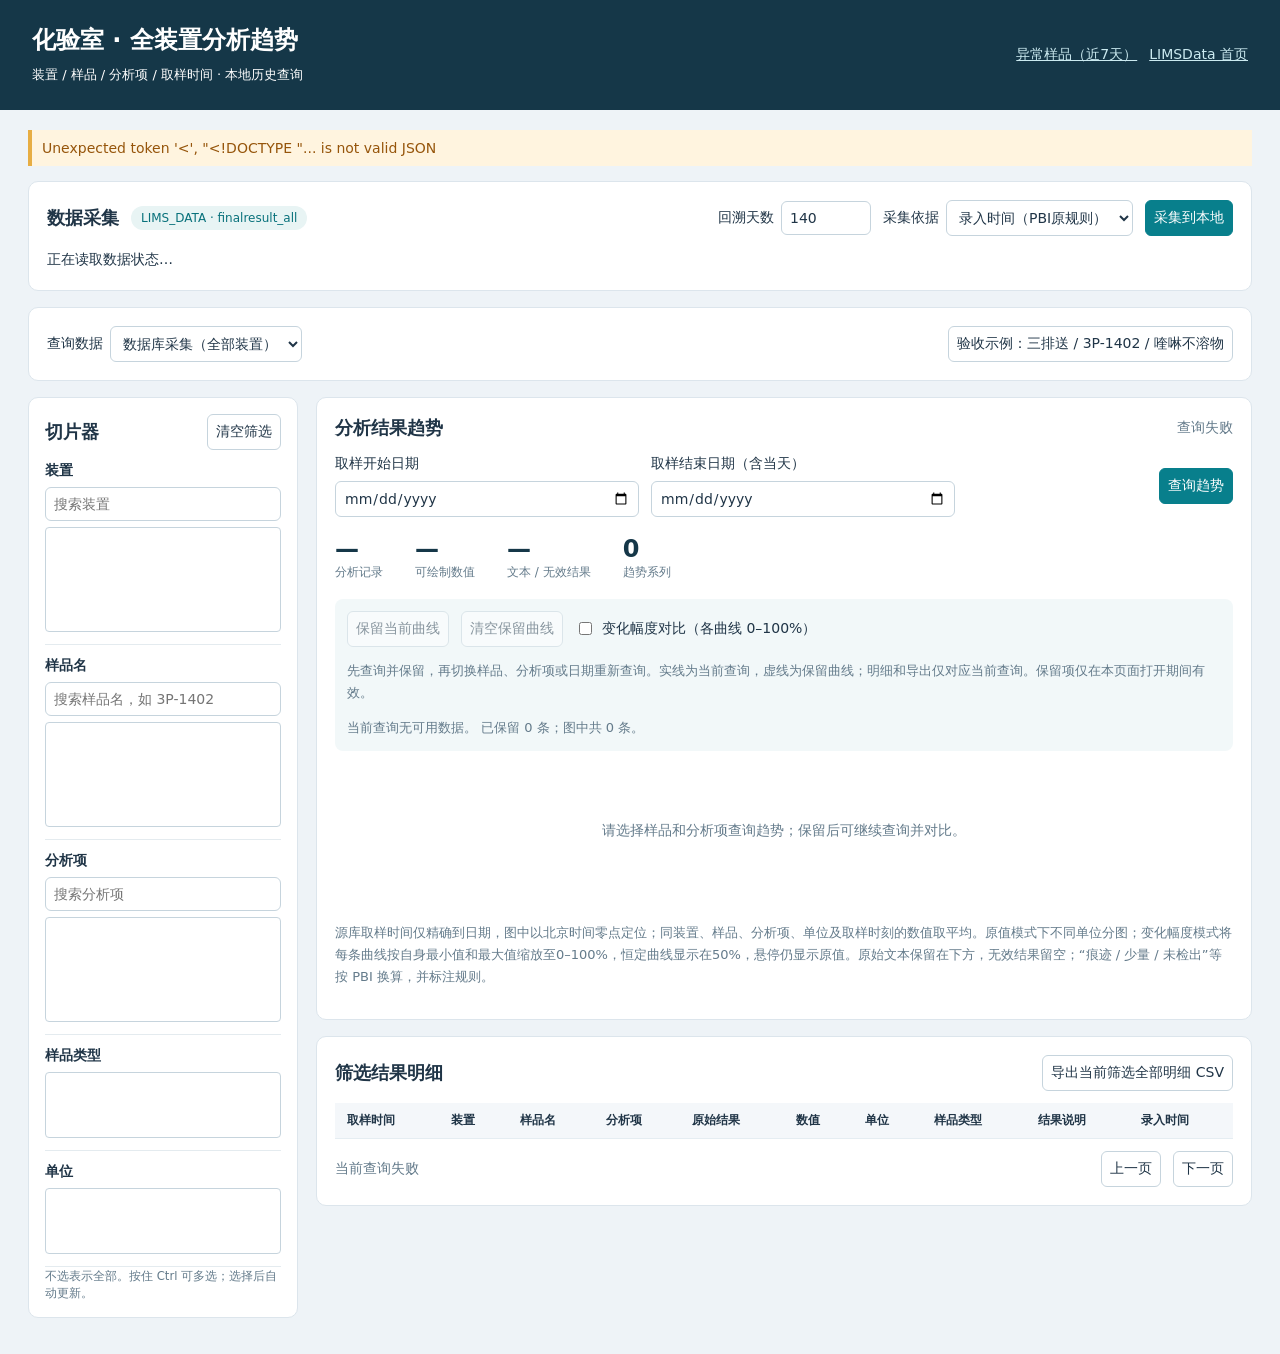
==== commit 015050c6: "Add recent lab anomaly monitoring with SPC and F0 limits" ====
--- a/templates/index.html
+++ b/templates/index.html
@@ -3,7 +3,7 @@
 <style>
 :root{font-family:"Microsoft YaHei",system-ui,sans-serif;color:#203547;background:#eef3f7;font-size:14px}*{box-sizing:border-box}body{margin:0}header{background:#153748;color:white;padding:24px 32px;display:flex;align-items:center;justify-content:space-between;gap:20px}h1{font-size:24px;margin:0 0 8px}h2{font-size:18px;margin:0}a{color:#087f8c}header a{color:#cbeaf0}button,input,select{font:inherit;border:1px solid #c6d4dd;border-radius:6px;padding:8px;background:white;color:#203547}button{cursor:pointer}button.primary{background:#087f8c;color:white;border-color:#087f8c}button:disabled{opacity:.5;cursor:wait}main{max-width:1680px;margin:auto;padding:20px 28px}section,.card{background:white;border:1px solid #dce5ec;border-radius:10px;padding:18px;margin-bottom:16px}.row{display:flex;align-items:center;gap:12px;flex-wrap:wrap}.row.between{justify-content:space-between}label{display:flex;gap:7px;align-items:center}small,.muted{color:#647b8b}.sync{margin-top:12px;line-height:1.7;overflow-wrap:anywhere}.warn{color:#96550b;background:#fff4df;border-left:4px solid #e7ad43;padding:10px}.good{color:#156444}.layout{display:grid;grid-template-columns:270px minmax(0,1fr);gap:18px}.slicers{padding:16px}.facet{border-bottom:1px solid #e4ebef;padding-bottom:12px;margin-top:12px}.facet label{font-weight:600;margin-bottom:7px}.facet input{width:100%;margin-bottom:6px}.facet select{width:100%;height:105px;padding:4px;border-radius:4px}.facet option{padding:4px}.facet select:focus{outline:2px solid #34a5b1}.dates{display:grid;grid-template-columns:1fr 1fr;gap:12px}.dates label{display:block}.dates input{width:100%;margin-top:8px}.metrics{display:flex;gap:32px;margin:18px 0;flex-wrap:wrap}.metric b{display:block;font-size:24px;color:#153748}.metric span{font-size:12px;color:#647b8b}.chart{min-height:320px;position:relative}svg{display:block;width:100%;height:330px}.chart-empty{padding:65px 20px;text-align:center;color:#647b8b;line-height:2}.legend{display:flex;gap:12px;flex-wrap:wrap;font-size:12px;padding:8px 0}.legend span{display:flex;align-items:center;gap:5px}.dot{width:9px;height:9px;border-radius:50%;display:inline-block}.table-scroll{overflow:auto;max-height:430px}table{width:100%;border-collapse:collapse;white-space:nowrap;font-size:12px}th,td{text-align:left;padding:9px 12px;border-bottom:1px solid #e5edf2}th{position:sticky;top:0;background:#f4f7fa}tr:hover{background:#edf7f8}#error{display:none;margin-bottom:15px}.pill{border-radius:20px;background:#e8f4f4;padding:5px 10px;color:#08717b;font-size:12px}.tooltip{position:fixed;pointer-events:none;background:#153748;color:white;padding:10px;z-index:10;white-space:pre-line;border-radius:6px;font-size:12px;display:none}.charts-heading{margin:15px 0 2px}.subtitle{line-height:1.7;font-size:13px}#source{max-width:290px}@media(max-width:850px){header{padding:20px;align-items:flex-start}main{padding:12px}.layout{grid-template-columns:1fr}.slicers{display:grid;grid-template-columns:1fr 1fr;gap:12px}.slicers>.row{grid-column:1/-1}.facet{margin:0}.metrics{gap:20px}}
 </style></head><body>
-<header><div><h1>化验室 · 全装置分析趋势</h1><div class="subtitle">装置 / 样品 / 分析项 / 取样时间 · 本地历史查询</div></div><a href="/">LIMSData 首页</a></header>
+<header><div><h1>化验室 · 全装置分析趋势</h1><div class="subtitle">装置 / 样品 / 分析项 / 取样时间 · 本地历史查询</div></div><div class="row"><a href="/lims/anomalies">异常样品（近7天）</a><a href="/">LIMSData 首页</a></div></header>
 <main><div id="error" class="warn" role="alert"></div>
 <section><div class="row between"><div class="row"><h2>数据采集</h2><span class="pill">LIMS_DATA · finalresult_all</span></div><div class="row"><label>回溯天数 <input id="days" type="number" min="1" max="3650" value="140" style="width:90px"></label><label>采集依据 <select id="basis"><option value="DATEENTER">录入时间（PBI原规则）</option><option value="sampdate">取样时间</option></select></label><button id="sync" class="primary">采集到本地</button></div></div><div id="status" class="sync" aria-live="polite">正在读取数据状态…</div></section>
 <section><div class="row between"><div class="row"><label>查询数据 <select id="source"><option value="live">数据库采集（全部装置）</option></select></label><span id="coverage" class="muted"></span></div><button id="example">验收示例：三排送 / 3P-1402 / 喹啉不溶物</button></div></section>
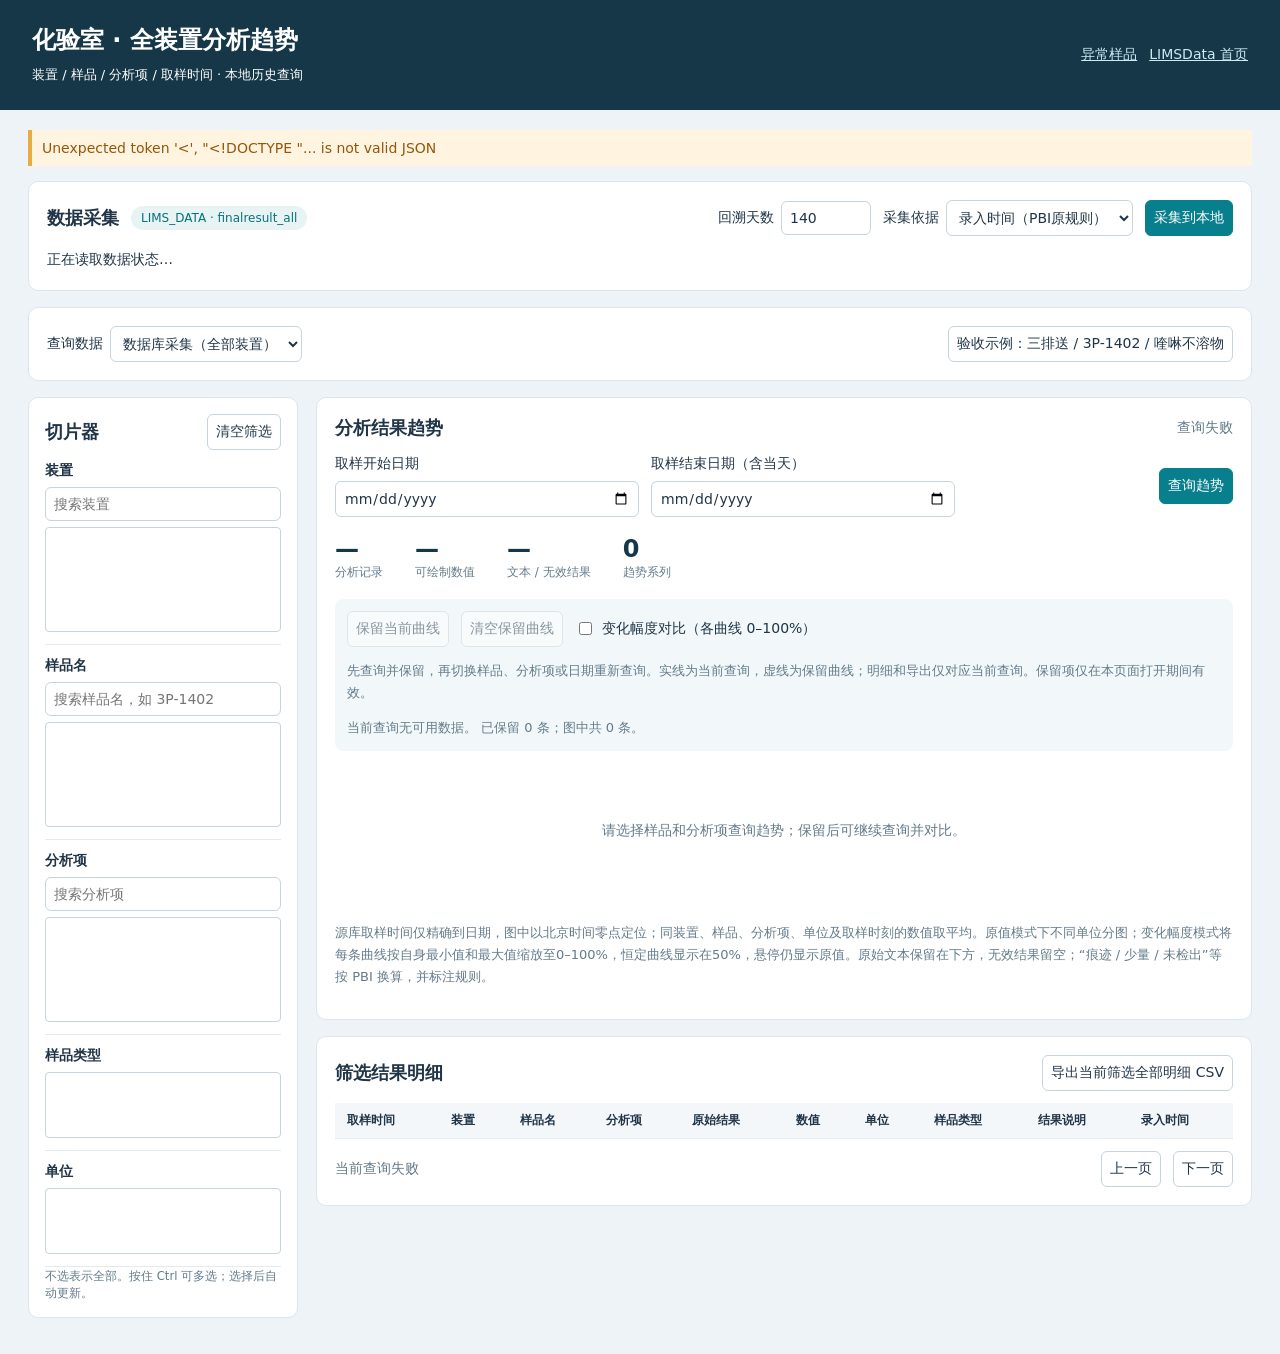
==== commit 5ae1da68: "Allow configurable recent anomaly windows with daily presets" ====
--- a/templates/index.html
+++ b/templates/index.html
@@ -1,9 +1,10 @@
 <!doctype html>
 <html lang="zh-CN"><head><meta charset="utf-8"><link rel="icon" href="data:,"><meta name="viewport" content="width=device-width,initial-scale=1"><title>化验室 · 全装置分析趋势</title>
+<script src="/lims-assets/device.js"></script>
 <style>
 :root{font-family:"Microsoft YaHei",system-ui,sans-serif;color:#203547;background:#eef3f7;font-size:14px}*{box-sizing:border-box}body{margin:0}header{background:#153748;color:white;padding:24px 32px;display:flex;align-items:center;justify-content:space-between;gap:20px}h1{font-size:24px;margin:0 0 8px}h2{font-size:18px;margin:0}a{color:#087f8c}header a{color:#cbeaf0}button,input,select{font:inherit;border:1px solid #c6d4dd;border-radius:6px;padding:8px;background:white;color:#203547}button{cursor:pointer}button.primary{background:#087f8c;color:white;border-color:#087f8c}button:disabled{opacity:.5;cursor:wait}main{max-width:1680px;margin:auto;padding:20px 28px}section,.card{background:white;border:1px solid #dce5ec;border-radius:10px;padding:18px;margin-bottom:16px}.row{display:flex;align-items:center;gap:12px;flex-wrap:wrap}.row.between{justify-content:space-between}label{display:flex;gap:7px;align-items:center}small,.muted{color:#647b8b}.sync{margin-top:12px;line-height:1.7;overflow-wrap:anywhere}.warn{color:#96550b;background:#fff4df;border-left:4px solid #e7ad43;padding:10px}.good{color:#156444}.layout{display:grid;grid-template-columns:270px minmax(0,1fr);gap:18px}.slicers{padding:16px}.facet{border-bottom:1px solid #e4ebef;padding-bottom:12px;margin-top:12px}.facet label{font-weight:600;margin-bottom:7px}.facet input{width:100%;margin-bottom:6px}.facet select{width:100%;height:105px;padding:4px;border-radius:4px}.facet option{padding:4px}.facet select:focus{outline:2px solid #34a5b1}.dates{display:grid;grid-template-columns:1fr 1fr;gap:12px}.dates label{display:block}.dates input{width:100%;margin-top:8px}.metrics{display:flex;gap:32px;margin:18px 0;flex-wrap:wrap}.metric b{display:block;font-size:24px;color:#153748}.metric span{font-size:12px;color:#647b8b}.chart{min-height:320px;position:relative}svg{display:block;width:100%;height:330px}.chart-empty{padding:65px 20px;text-align:center;color:#647b8b;line-height:2}.legend{display:flex;gap:12px;flex-wrap:wrap;font-size:12px;padding:8px 0}.legend span{display:flex;align-items:center;gap:5px}.dot{width:9px;height:9px;border-radius:50%;display:inline-block}.table-scroll{overflow:auto;max-height:430px}table{width:100%;border-collapse:collapse;white-space:nowrap;font-size:12px}th,td{text-align:left;padding:9px 12px;border-bottom:1px solid #e5edf2}th{position:sticky;top:0;background:#f4f7fa}tr:hover{background:#edf7f8}#error{display:none;margin-bottom:15px}.pill{border-radius:20px;background:#e8f4f4;padding:5px 10px;color:#08717b;font-size:12px}.tooltip{position:fixed;pointer-events:none;background:#153748;color:white;padding:10px;z-index:10;white-space:pre-line;border-radius:6px;font-size:12px;display:none}.charts-heading{margin:15px 0 2px}.subtitle{line-height:1.7;font-size:13px}#source{max-width:290px}@media(max-width:850px){header{padding:20px;align-items:flex-start}main{padding:12px}.layout{grid-template-columns:1fr}.slicers{display:grid;grid-template-columns:1fr 1fr;gap:12px}.slicers>.row{grid-column:1/-1}.facet{margin:0}.metrics{gap:20px}}
-</style></head><body>
-<header><div><h1>化验室 · 全装置分析趋势</h1><div class="subtitle">装置 / 样品 / 分析项 / 取样时间 · 本地历史查询</div></div><div class="row"><a href="/lims/anomalies">异常样品（近7天）</a><a href="/">LIMSData 首页</a></div></header>
+</style><link rel="stylesheet" href="/lims-assets/mobile.css"></head><body>
+<header><div><h1>化验室 · 全装置分析趋势</h1><div class="subtitle">装置 / 样品 / 分析项 / 取样时间 · 本地历史查询</div></div><div class="row"><a href="/lims/anomalies">异常样品</a><a href="/">LIMSData 首页</a></div></header>
 <main><div id="error" class="warn" role="alert"></div>
 <section><div class="row between"><div class="row"><h2>数据采集</h2><span class="pill">LIMS_DATA · finalresult_all</span></div><div class="row"><label>回溯天数 <input id="days" type="number" min="1" max="3650" value="140" style="width:90px"></label><label>采集依据 <select id="basis"><option value="DATEENTER">录入时间（PBI原规则）</option><option value="sampdate">取样时间</option></select></label><button id="sync" class="primary">采集到本地</button></div></div><div id="status" class="sync" aria-live="polite">正在读取数据状态…</div></section>
 <section><div class="row between"><div class="row"><label>查询数据 <select id="source"><option value="live">数据库采集（全部装置）</option></select></label><span id="coverage" class="muted"></span></div><button id="example">验收示例：三排送 / 3P-1402 / 喹啉不溶物</button></div></section>
@@ -71,11 +72,11 @@
     if(!finite.length){const p=document.createElement('p');p.textContent='此组只有文本或无效结果，请查看当前查询明细。';root.append(p);continue}
     let low=normalized?0:finite.reduce((a,p)=>Math.min(a,p.value),Infinity),high=normalized?100:finite.reduce((a,p)=>Math.max(a,p.value),-Infinity);
     const pad=(high-low)*.12||Math.max(Math.abs(high)*.05,.1);low-=pad;high+=pad;
-    const W=1050,H=330,L=72,R=25,T=28,B=45;
+    const mobile=window.LimsDevice?.isMobile();const W=mobile?480:1050,H=330,L=mobile?84:72,R=25,T=28,B=45;
     const x=t=>L+(maxT===minT?.5:(t-minT)/(maxT-minT))*(W-L-R),y=v=>T+(high-v)/(high-low)*(H-T-B);
     const svg=svgNode('svg',{viewBox:`0 0 ${W} ${H}`,role:'img','aria-label':`${normalized?'变化幅度':'分析趋势'}，${members.length}条曲线，${finite.length}个数值时刻`});
     for(let i=0;i<5;i++){const v=normalized?i*25:low+(high-low)*i/4,yy=y(v);svg.append(svgNode('line',{x1:L,x2:W-R,y1:yy,y2:yy,stroke:'#e2eaf0'}),svgNode('text',{x:L-10,y:yy+4,'text-anchor':'end',fill:'#647b8b','font-size':12},Number(v.toPrecision(4))+(normalized?'%':'')))}
-    const ticks=new Set();for(let i=0;i<(minT===maxT?1:6);i++){const rawT=minT+(maxT-minT)*i/5,t=Math.max(minT,Math.floor((rawT+8*3600000)/86400000)*86400000-8*3600000);if(ticks.has(t))continue;ticks.add(t);const d=new Date(t+8*3600000);svg.append(svgNode('text',{x:x(t),y:H-15,'text-anchor':'middle',fill:'#647b8b','font-size':12},d.toISOString().slice(0,10)))}
+    const ticks=new Set();for(let i=0;i<(minT===maxT?1:mobile?3:6);i++){const rawT=minT+(maxT-minT)*i/(mobile?2:5),t=Math.max(minT,Math.floor((rawT+8*3600000)/86400000)*86400000-8*3600000);if(ticks.has(t))continue;ticks.add(t);const d=new Date(t+8*3600000);svg.append(svgNode('text',{x:x(t),y:H-15,'text-anchor':'middle',fill:'#647b8b','font-size':12},d.toISOString().slice(mobile?5:0,10)))}
     const legend=document.createElement('div');legend.className='legend';
     for(const s of members){
       const colorKey=s.signature;if(!seriesColors.has(colorKey))seriesColors.set(colorKey,colors[seriesColors.size%colors.length]);const color=seriesColors.get(colorKey);
@@ -88,14 +89,15 @@
         const title=`${source} · ${s.label}\n${p.sampled_at}\n原值 ${Number(p.value.toPrecision(8))} ${p.unit}（${p.numeric_records}条数值）${normalized?'\n相对位置 '+value(p).toFixed(2)+'%':''}`;
         const c=svgNode('circle',{cx:x(time(p.sampled_at)),cy:y(value(p)),r:4,fill:s.id?'white':color,stroke:color,tabindex:0,'aria-label':title});c.append(svgNode('title',{},title));
         const show=e=>{const t=$('tip');t.textContent=title;t.style.display='block';const rect=c.getBoundingClientRect();t.style.left=Math.min((e.clientX??rect.x)+14,innerWidth-300)+'px';t.style.top=Math.max(8,Math.min((e.clientY??rect.y)+12,innerHeight-145))+'px'};
-        c.addEventListener('pointermove',show);c.addEventListener('focus',show);c.addEventListener('pointerleave',()=>$('tip').style.display='none');c.addEventListener('blur',()=>$('tip').style.display='none');svg.append(c);
-        if(finite.length<=40)svg.append(svgNode('text',{x:x(time(p.sampled_at)),y:y(value(p))-11,'text-anchor':'middle',fill:color,'font-size':12},Number(value(p).toPrecision(4))+(normalized?'%':'')));
+        c.addEventListener('click',()=>window.LimsDevice?.showPoint(title));c.addEventListener('pointermove',show);c.addEventListener('focus',show);c.addEventListener('pointerleave',()=>$('tip').style.display='none');c.addEventListener('blur',()=>$('tip').style.display='none');svg.append(c);
+        if(finite.length<=(mobile?1:40))svg.append(svgNode('text',{x:x(time(p.sampled_at)),y:y(value(p))-11,'text-anchor':'middle',fill:color,'font-size':12},Number(value(p).toPrecision(4))+(normalized?'%':'')));
       }
       const item=document.createElement('span'),dot=document.createElement('i');dot.className='dot';dot.style.background=color;item.append(dot,document.createTextNode(`${source} · ${s.label} · ${dateRange(s)}`));legend.append(item);
     }
-    root.append(svg,legend);
+    if(mobile)svg.querySelectorAll('text').forEach(t=>t.setAttribute('font-size','14'));root.append(svg,legend);
   }
 }
+window.addEventListener('lims-layout-change',()=>{if(currentData||pinned.length)renderCharts()});
 $('pinCurves').onclick=()=>{
   if(queryPending)return;
   const existing=new Set(pinned.map(s=>s.signature)),additions=currentSeries().filter(s=>s.points.some(p=>Number.isFinite(p.value))&&!existing.has(s.signature));
